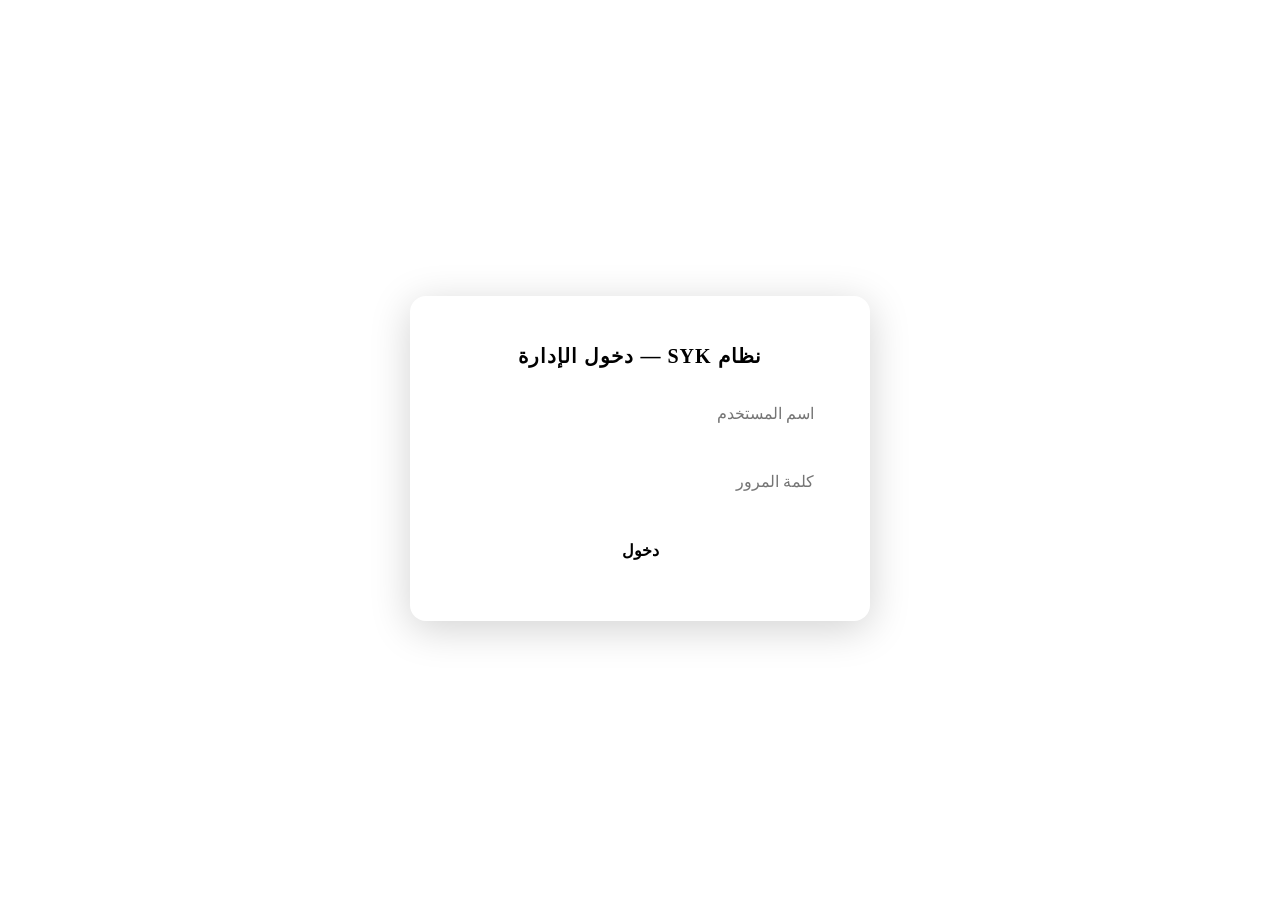
==== index.html @ 626557fb "Add files via upload" ====
<!DOCTYPE html>
<html lang="ar" dir="rtl">
<head>
  <meta charset="UTF-8">
  <meta name="viewport" content="width=device-width, initial-scale=1.0">
  <title>SYK — تسجيل الدخول</title>
  <link rel="stylesheet" href="css/style.css">
  <style>
    body {
      min-height: 100vh;
      display: flex;
      align-items: center;
      justify-content: center;
      background: var(--bg);
      font-family: var(--font);
    }
    .login-box {
      background: var(--card);
      border: 1px solid var(--border);
      border-radius: 16px;
      padding: 48px 40px;
      width: 380px;
      box-shadow: 0 8px 40px rgba(0,0,0,0.18);
      display: flex;
      flex-direction: column;
      align-items: center;
      gap: 24px;
    }
    .login-box img {
      width: 110px;
      margin-bottom: 4px;
    }
    .login-title {
      font-size: 1.25rem;
      font-weight: 700;
      color: var(--gold);
      letter-spacing: 1px;
    }
    .login-box input {
      width: 100%;
      padding: 13px 16px;
      border-radius: 8px;
      border: 1px solid var(--border);
      background: var(--input-bg);
      color: var(--text);
      font-size: 1rem;
      font-family: var(--font);
      outline: none;
      transition: border 0.2s;
      box-sizing: border-box;
    }
    .login-box input:focus { border-color: var(--gold); }
    .login-box button {
      width: 100%;
      padding: 13px;
      background: var(--gold);
      color: #000;
      border: none;
      border-radius: 8px;
      font-size: 1rem;
      font-weight: 700;
      cursor: pointer;
      font-family: var(--font);
      transition: opacity 0.2s;
    }
    .login-box button:hover { opacity: 0.88; }
    .error-msg {
      color: #e74c3c;
      font-size: 0.9rem;
      display: none;
    }
  </style>
</head>
<body>
  <div class="login-box">
    <img src="logo/SYK-LOGO.png" alt="SYK Logo" onerror="this.style.display='none'">
    <div class="login-title">نظام SYK — دخول الإدارة</div>
    <input type="text" id="username" placeholder="اسم المستخدم" autocomplete="off">
    <input type="password" id="password" placeholder="كلمة المرور">
    <span class="error-msg" id="errMsg">اسم المستخدم أو كلمة المرور غير صحيحة</span>
    <button onclick="doLogin()">دخول</button>
  </div>

  <script>
    // بيانات الدخول المحلية (الادمن فقط)
    const ADMIN_USER = 'Admin';
    const ADMIN_PASS = 'Admin32413741391';

    function doLogin() {
      const u = document.getElementById('username').value.trim();
      const p = document.getElementById('password').value.trim();
      if (u === ADMIN_USER && p === ADMIN_PASS) {
        sessionStorage.setItem('syk_auth', '1');
        window.location.href = 'dashboard.html';
      } else {
        document.getElementById('errMsg').style.display = 'block';
      }
    }
    document.addEventListener('keydown', e => { if (e.key === 'Enter') doLogin(); });

    // اذا مسجل بالفعل
    if (sessionStorage.getItem('syk_auth') === '1') window.location.href = 'dashboard.html';
  </script>
</body>
</html>
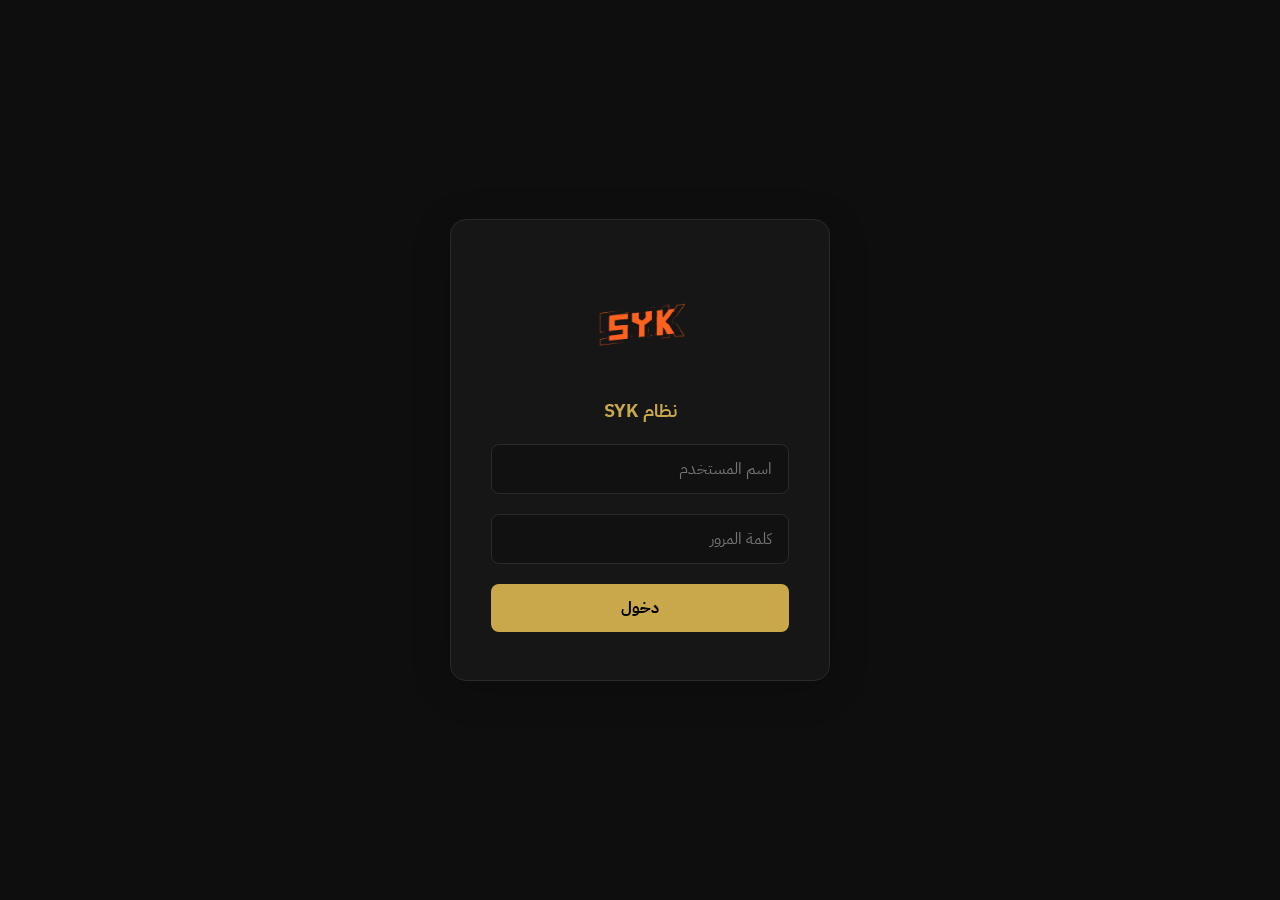
==== commit 7269f463: "Add files via upload" ====
--- a/index.html
+++ b/index.html
@@ -6,100 +6,64 @@
   <title>SYK — تسجيل الدخول</title>
   <link rel="stylesheet" href="css/style.css">
   <style>
-    body {
-      min-height: 100vh;
-      display: flex;
-      align-items: center;
-      justify-content: center;
-      background: var(--bg);
-      font-family: var(--font);
+    body { min-height:100vh;display:flex;align-items:center;justify-content:center;background:var(--bg); }
+    .login-box {
+      background:var(--card);border:1px solid var(--border);border-radius:16px;
+      padding:48px 40px;width:380px;
+      box-shadow:0 8px 40px rgba(0,0,0,0.18);
+      display:flex;flex-direction:column;align-items:center;gap:20px;
     }
-    .login-box {
-      background: var(--card);
-      border: 1px solid var(--border);
-      border-radius: 16px;
-      padding: 48px 40px;
-      width: 380px;
-      box-shadow: 0 8px 40px rgba(0,0,0,0.18);
-      display: flex;
-      flex-direction: column;
-      align-items: center;
-      gap: 24px;
+    .login-box img { width:110px; }
+    .login-title { font-size:1.1rem;font-weight:700;color:var(--gold); }
+    .login-box input {
+      width:100%;padding:12px 16px;border-radius:8px;
+      border:1px solid var(--border);background:var(--input-bg);
+      color:var(--text);font-size:1rem;font-family:var(--font);
+      outline:none;transition:border .2s;box-sizing:border-box;
     }
-    .login-box img {
-      width: 110px;
-      margin-bottom: 4px;
+    .login-box input:focus { border-color:var(--gold); }
+    .login-box button {
+      width:100%;padding:12px;background:var(--gold);color:#000;
+      border:none;border-radius:8px;font-size:1rem;font-weight:700;
+      cursor:pointer;font-family:var(--font);transition:opacity .2s;
     }
-    .login-title {
-      font-size: 1.25rem;
-      font-weight: 700;
-      color: var(--gold);
-      letter-spacing: 1px;
-    }
-    .login-box input {
-      width: 100%;
-      padding: 13px 16px;
-      border-radius: 8px;
-      border: 1px solid var(--border);
-      background: var(--input-bg);
-      color: var(--text);
-      font-size: 1rem;
-      font-family: var(--font);
-      outline: none;
-      transition: border 0.2s;
-      box-sizing: border-box;
-    }
-    .login-box input:focus { border-color: var(--gold); }
-    .login-box button {
-      width: 100%;
-      padding: 13px;
-      background: var(--gold);
-      color: #000;
-      border: none;
-      border-radius: 8px;
-      font-size: 1rem;
-      font-weight: 700;
-      cursor: pointer;
-      font-family: var(--font);
-      transition: opacity 0.2s;
-    }
-    .login-box button:hover { opacity: 0.88; }
-    .error-msg {
-      color: #e74c3c;
-      font-size: 0.9rem;
-      display: none;
-    }
+    .login-box button:hover { opacity:.88; }
+    .error-msg { color:#e74c3c;font-size:.9rem;display:none; }
   </style>
 </head>
 <body>
-  <div class="login-box">
-    <img src="logo/SYK-LOGO.png" alt="SYK Logo" onerror="this.style.display='none'">
-    <div class="login-title">نظام SYK — دخول الإدارة</div>
-    <input type="text" id="username" placeholder="اسم المستخدم" autocomplete="off">
-    <input type="password" id="password" placeholder="كلمة المرور">
-    <span class="error-msg" id="errMsg">اسم المستخدم أو كلمة المرور غير صحيحة</span>
-    <button onclick="doLogin()">دخول</button>
-  </div>
+<div class="login-box">
+  <img src="logo/SYK-LOGO.png" alt="SYK" onerror="this.style.display='none'">
+  <div class="login-title">نظام SYK</div>
+  <input type="text" id="username" placeholder="اسم المستخدم" autocomplete="off">
+  <input type="password" id="password" placeholder="كلمة المرور">
+  <span class="error-msg" id="errMsg">اسم المستخدم أو كلمة المرور غير صحيحة</span>
+  <button onclick="doLogin()">دخول</button>
+</div>
 
-  <script>
-    // بيانات الدخول المحلية (الادمن فقط)
-    const ADMIN_USER = 'Admin';
-    const ADMIN_PASS = 'Admin32413741391';
+<script>
+  // بيانات المستخدمين — admin + user1 + user2
+  const USERS = {
+    'Admin':  { pass: 'Admin32413741391', role: 'admin' },
+    'User1':  { pass: 'Pass1122',         role: 'user'  },
+    'User2':  { pass: 'Pass3344',         role: 'user'  },
+  };
 
-    function doLogin() {
-      const u = document.getElementById('username').value.trim();
-      const p = document.getElementById('password').value.trim();
-      if (u === ADMIN_USER && p === ADMIN_PASS) {
-        sessionStorage.setItem('syk_auth', '1');
-        window.location.href = 'dashboard.html';
-      } else {
-        document.getElementById('errMsg').style.display = 'block';
-      }
+  function doLogin() {
+    const u = document.getElementById('username').value.trim();
+    const p = document.getElementById('password').value.trim();
+    const user = USERS[u];
+    if (user && user.pass === p) {
+      sessionStorage.setItem('syk_auth', '1');
+      sessionStorage.setItem('syk_user', u);
+      sessionStorage.setItem('syk_role', user.role);
+      window.location.href = 'dashboard.html';
+    } else {
+      document.getElementById('errMsg').style.display = 'block';
     }
-    document.addEventListener('keydown', e => { if (e.key === 'Enter') doLogin(); });
-
-    // اذا مسجل بالفعل
-    if (sessionStorage.getItem('syk_auth') === '1') window.location.href = 'dashboard.html';
-  </script>
+  }
+  document.addEventListener('keydown', e => { if (e.key === 'Enter') doLogin(); });
+  if (sessionStorage.getItem('syk_auth') === '1') window.location.href = 'dashboard.html';
+</script>
 </body>
 </html>
--- a/css/style.css
+++ b/css/style.css
@@ -0,0 +1,304 @@
+/* =============================================
+   SYK System — Main Stylesheet
+   ============================================= */
+@import url('https://fonts.googleapis.com/css2?family=IBM+Plex+Sans+Arabic:wght@300;400;500;600;700&display=swap');
+
+:root {
+  --bg: #0e0e0e;
+  --card: #161616;
+  --card2: #1c1c1c;
+  --border: #2a2a2a;
+  --gold: #c9a84c;
+  --gold-light: #e2c06a;
+  --text: #ececec;
+  --text-muted: #888;
+  --input-bg: #111;
+  --font: 'IBM Plex Sans Arabic', sans-serif;
+  --radius: 10px;
+  --success: #27ae60;
+  --danger: #e74c3c;
+}
+
+* { margin: 0; padding: 0; box-sizing: border-box; }
+
+body {
+  background: var(--bg);
+  color: var(--text);
+  font-family: var(--font);
+  direction: rtl;
+  min-height: 100vh;
+}
+
+/* ---- NAVBAR ---- */
+.navbar {
+  background: var(--card);
+  border-bottom: 1px solid var(--border);
+  padding: 0 32px;
+  height: 60px;
+  display: flex;
+  align-items: center;
+  justify-content: space-between;
+  position: sticky;
+  top: 0;
+  z-index: 100;
+}
+.navbar img { height: 36px; }
+.navbar .nav-title {
+  font-size: 1.05rem;
+  font-weight: 600;
+  color: var(--gold);
+  letter-spacing: 0.5px;
+}
+.navbar .logout-btn {
+  background: transparent;
+  border: 1px solid var(--border);
+  color: var(--text-muted);
+  padding: 6px 16px;
+  border-radius: 6px;
+  cursor: pointer;
+  font-family: var(--font);
+  font-size: 0.85rem;
+  transition: all 0.2s;
+}
+.navbar .logout-btn:hover { border-color: var(--gold); color: var(--gold); }
+
+/* ---- MAIN CONTAINER ---- */
+.container {
+  max-width: 960px;
+  margin: 32px auto;
+  padding: 0 24px;
+}
+
+/* ---- SECTION CARD ---- */
+.section-card {
+  background: var(--card);
+  border: 1px solid var(--border);
+  border-radius: var(--radius);
+  padding: 28px;
+  margin-bottom: 20px;
+}
+.section-title {
+  font-size: 1rem;
+  font-weight: 700;
+  color: var(--gold);
+  border-bottom: 1px solid var(--border);
+  padding-bottom: 12px;
+  margin-bottom: 20px;
+}
+
+/* ---- FORM GRID ---- */
+.form-grid {
+  display: grid;
+  grid-template-columns: 1fr 1fr;
+  gap: 16px;
+}
+.form-grid.three { grid-template-columns: 1fr 1fr 1fr; }
+.form-group { display: flex; flex-direction: column; gap: 6px; }
+.form-group.full { grid-column: 1 / -1; }
+.form-group label {
+  font-size: 0.82rem;
+  color: var(--text-muted);
+  font-weight: 500;
+}
+.form-group input,
+.form-group select,
+.form-group textarea {
+  background: var(--input-bg);
+  border: 1px solid var(--border);
+  border-radius: 7px;
+  color: var(--text);
+  font-family: var(--font);
+  font-size: 0.95rem;
+  padding: 10px 13px;
+  outline: none;
+  transition: border 0.2s;
+}
+.form-group input:focus,
+.form-group select:focus,
+.form-group textarea:focus { border-color: var(--gold); }
+.form-group select option { background: #1a1a1a; }
+.form-group textarea { resize: vertical; min-height: 72px; }
+
+/* ---- FILE UPLOAD ---- */
+.file-upload-area {
+  border: 1.5px dashed var(--border);
+  border-radius: 8px;
+  padding: 24px;
+  text-align: center;
+  cursor: pointer;
+  transition: border 0.2s;
+  color: var(--text-muted);
+  font-size: 0.9rem;
+}
+.file-upload-area:hover { border-color: var(--gold); color: var(--gold); }
+.file-upload-area input { display: none; }
+
+/* ---- LETTER NUMBER DISPLAY ---- */
+.letter-number-preview {
+  background: var(--card2);
+  border: 1px solid var(--gold);
+  border-radius: 8px;
+  padding: 12px 20px;
+  font-size: 1.2rem;
+  font-weight: 700;
+  color: var(--gold);
+  letter-spacing: 2px;
+  text-align: center;
+  margin-bottom: 20px;
+}
+
+/* ---- BUTTONS ---- */
+.btn {
+  padding: 11px 28px;
+  border-radius: 8px;
+  border: none;
+  cursor: pointer;
+  font-family: var(--font);
+  font-size: 0.95rem;
+  font-weight: 600;
+  transition: opacity 0.2s, transform 0.1s;
+}
+.btn:hover { opacity: 0.88; }
+.btn:active { transform: scale(0.98); }
+.btn-gold { background: var(--gold); color: #000; }
+.btn-outline {
+  background: transparent;
+  border: 1px solid var(--border);
+  color: var(--text-muted);
+}
+.btn-danger { background: var(--danger); color: #fff; }
+.btn-success { background: var(--success); color: #fff; }
+
+/* ---- LETTERS GRID ---- */
+.letters-grid {
+  display: grid;
+  grid-template-columns: repeat(auto-fill, minmax(190px, 1fr));
+  gap: 14px;
+  margin-top: 20px;
+}
+.letter-card {
+  background: var(--card2);
+  border: 1px solid var(--border);
+  border-radius: 10px;
+  padding: 18px 14px;
+  text-align: center;
+  cursor: pointer;
+  transition: border 0.2s, transform 0.15s;
+}
+.letter-card:hover { border-color: var(--gold); transform: translateY(-2px); }
+.letter-card .lc-number {
+  font-size: 1.15rem;
+  font-weight: 700;
+  color: var(--gold);
+  margin-bottom: 6px;
+}
+.letter-card .lc-date {
+  font-size: 0.78rem;
+  color: var(--text-muted);
+}
+.letter-card .lc-client {
+  font-size: 0.85rem;
+  color: var(--text);
+  margin-top: 4px;
+}
+
+/* ---- SEARCH BAR ---- */
+.search-bar {
+  display: flex;
+  gap: 10px;
+  flex-wrap: wrap;
+  align-items: center;
+  margin-bottom: 16px;
+}
+.search-bar input, .search-bar select {
+  background: var(--input-bg);
+  border: 1px solid var(--border);
+  border-radius: 7px;
+  color: var(--text);
+  font-family: var(--font);
+  padding: 9px 13px;
+  font-size: 0.9rem;
+  outline: none;
+}
+.search-bar input:focus, .search-bar select:focus { border-color: var(--gold); }
+
+/* ---- MODAL ---- */
+.modal-overlay {
+  display: none;
+  position: fixed;
+  inset: 0;
+  background: rgba(0,0,0,0.7);
+  z-index: 200;
+  align-items: center;
+  justify-content: center;
+}
+.modal-overlay.active { display: flex; }
+.modal {
+  background: var(--card);
+  border: 1px solid var(--border);
+  border-radius: 14px;
+  padding: 32px;
+  max-width: 600px;
+  width: 90%;
+  max-height: 85vh;
+  overflow-y: auto;
+  position: relative;
+}
+.modal-close {
+  position: absolute;
+  top: 16px;
+  left: 16px;
+  background: transparent;
+  border: none;
+  color: var(--text-muted);
+  font-size: 1.3rem;
+  cursor: pointer;
+}
+
+/* ---- TOAST ---- */
+.toast {
+  position: fixed;
+  bottom: 28px;
+  left: 50%;
+  transform: translateX(-50%);
+  background: var(--success);
+  color: #fff;
+  padding: 12px 28px;
+  border-radius: 8px;
+  font-weight: 600;
+  font-size: 0.95rem;
+  z-index: 999;
+  opacity: 0;
+  transition: opacity 0.3s;
+  pointer-events: none;
+}
+.toast.show { opacity: 1; }
+
+/* ---- TABS ---- */
+.tabs {
+  display: flex;
+  gap: 4px;
+  border-bottom: 1px solid var(--border);
+  margin-bottom: 24px;
+}
+.tab-btn {
+  padding: 10px 22px;
+  background: transparent;
+  border: none;
+  border-bottom: 2px solid transparent;
+  color: var(--text-muted);
+  font-family: var(--font);
+  font-size: 0.95rem;
+  cursor: pointer;
+  transition: all 0.2s;
+  margin-bottom: -1px;
+}
+.tab-btn.active { border-bottom-color: var(--gold); color: var(--gold); font-weight: 600; }
+.tab-content { display: none; }
+.tab-content.active { display: block; }
+
+@media (max-width: 640px) {
+  .form-grid { grid-template-columns: 1fr; }
+  .form-grid.three { grid-template-columns: 1fr 1fr; }
+  .container { padding: 0 12px; }
+}
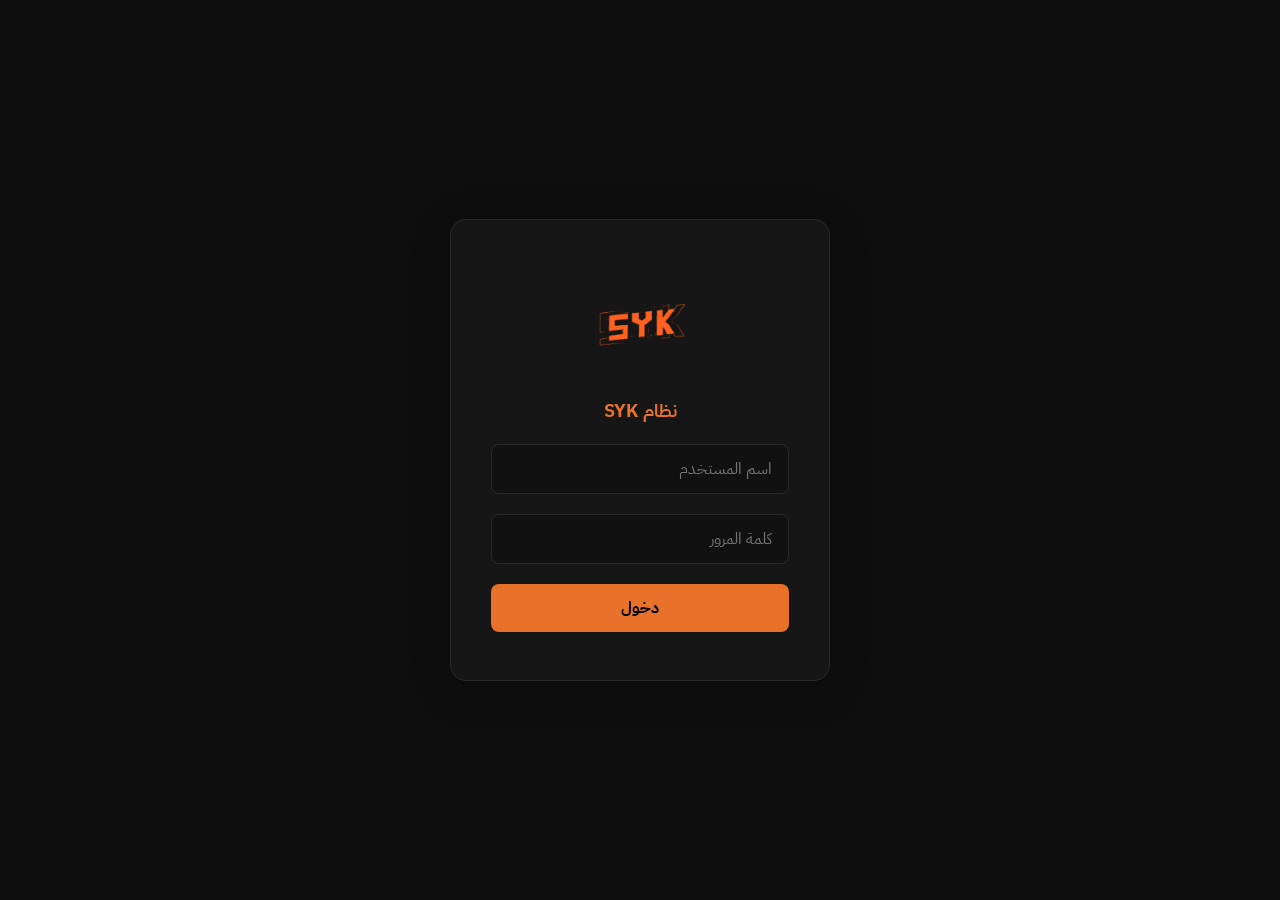
==== commit 1b592e66: "Add files via upload" ====
--- a/index.html
+++ b/index.html
@@ -42,11 +42,13 @@
 </div>
 
 <script>
-  // بيانات المستخدمين — admin + user1 + user2
+  // ── بيانات المستخدمين ──────────────────────────────────────
+  // display_name = الاسم الذي يظهر في الخطاب وعند الأدمن
   const USERS = {
-    'Admin':  { pass: 'Admin32413741391', role: 'admin' },
-    'User1':  { pass: 'Pass1122',         role: 'user'  },
-    'User2':  { pass: 'Pass3344',         role: 'user'  },
+    'Admin': { pass:'Admin32413741391', role:'admin', display_name:'Admin'  },
+    'User1': { pass:'Pass1122',         role:'user',  display_name:'User1'  },
+    'User2': { pass:'Pass3344',         role:'user',  display_name:'User2'  },
+    'User3': { pass:'Pass5566',         role:'user',  display_name:'عهود'   },
   };
 
   function doLogin() {
@@ -57,13 +59,14 @@
       sessionStorage.setItem('syk_auth', '1');
       sessionStorage.setItem('syk_user', u);
       sessionStorage.setItem('syk_role', user.role);
+      sessionStorage.setItem('syk_display', user.display_name);
       window.location.href = 'dashboard.html';
     } else {
       document.getElementById('errMsg').style.display = 'block';
     }
   }
-  document.addEventListener('keydown', e => { if (e.key === 'Enter') doLogin(); });
-  if (sessionStorage.getItem('syk_auth') === '1') window.location.href = 'dashboard.html';
+  document.addEventListener('keydown', e => { if(e.key==='Enter') doLogin(); });
+  if (sessionStorage.getItem('syk_auth')==='1') window.location.href='dashboard.html';
 </script>
 </body>
 </html>
--- a/css/style.css
+++ b/css/style.css
@@ -8,8 +8,8 @@
   --card: #161616;
   --card2: #1c1c1c;
   --border: #2a2a2a;
-  --gold: #c9a84c;
-  --gold-light: #e2c06a;
+  --gold: #e8722a;
+  --gold-light: #f0924d;
   --text: #ececec;
   --text-muted: #888;
   --input-bg: #111;
